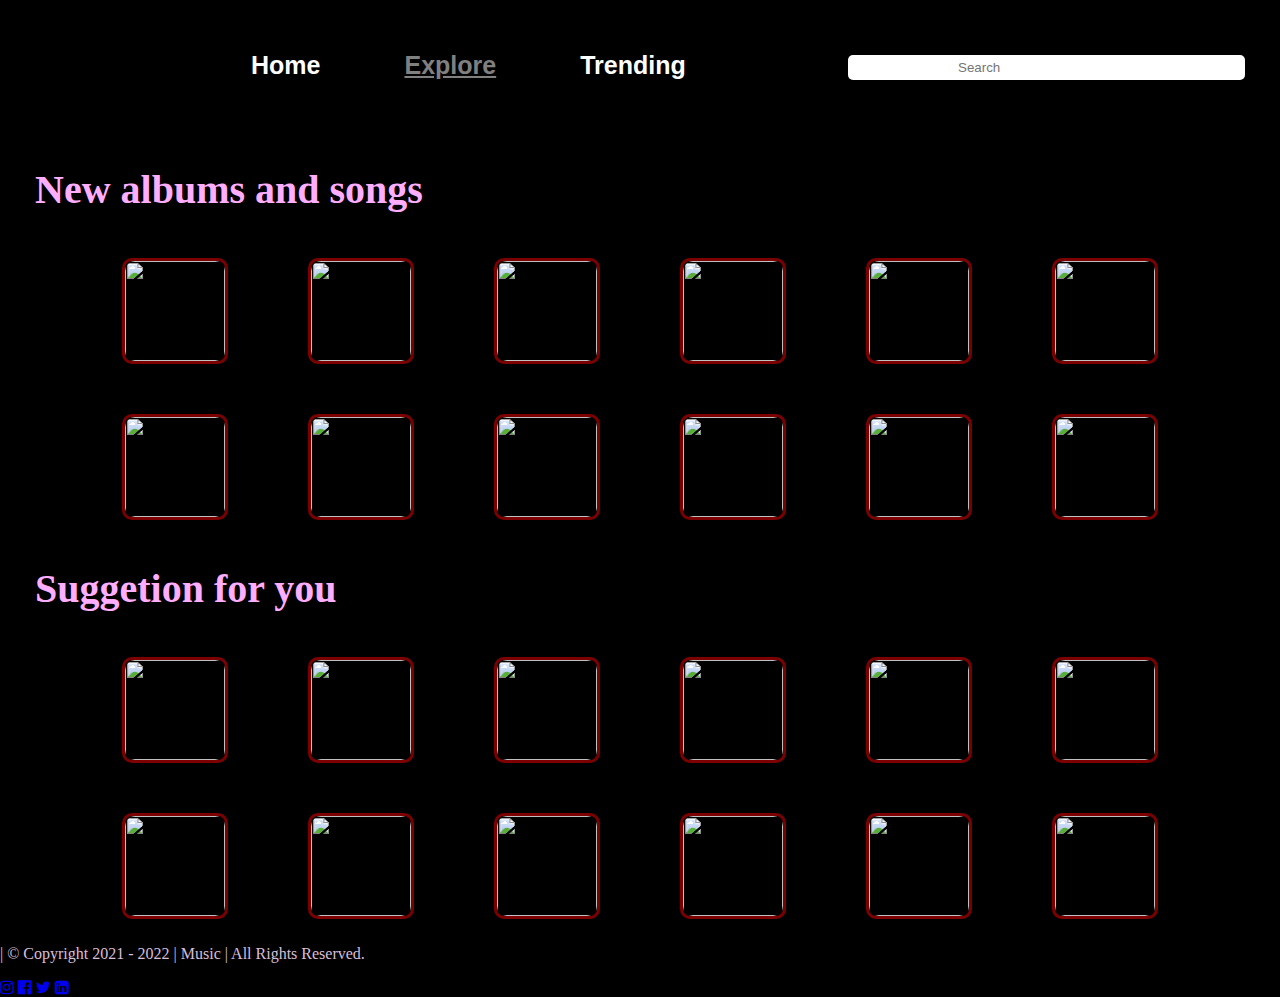
==== explore.html @ 14665129 "Update explore.html" ====
<!DOCTYPE html>
<html lang="en">

    <head>
        <meta charset="UTF-8">
        <meta http-equiv="X-UA-Compatible" content="IE=edge">
        <meta name="viewport" content="width=device-width, initial-scale=1.0">
        <title>musical vibe</title>
        <link rel="stylesheet" href="index.css">
        <link rel="stylesheet" href="explore.css">
        <style>
            @import url('https://fonts.googleapis.com/css2?family=Spartan:wght@300&display=swap');
        </style>
    
        <link rel="stylesheet" href="https://cdnjs.cloudflare.com/ajax/libs/font-awesome/4.7.0/css/font-awesome.min.css">
    </head>

<body>
    <header class="header">
        <div class="left">
            <img src="img/Group 30.png" alt="">
        </div>

        <div class="mid">
            <ul class="nevbar">
                <li><a href="index.html" class="">Home</a></li>
                <li><a
                        href="explore.html" class="active">Explore</a>
                </li>
                <li><a href="trending.html">Trending</a></li>
            </ul>
        </div>

        <div class="search">
            <a href="#"><i class="fa fa-search"></i></a>
            <input type="text" class="btn" name="" placeholder="Search">
        </div>
    </header>
    <p class="pera">New albums and songs</p>
    <div class="boxes">
        <div class="box">
            <img src="img/img2.jpg" alt="">
        </div>
        <div class="box">
            <img src="img/img2.jpg" alt="">
        </div>
        <div class="box">
            <img src="img/img2.jpg" alt="">
        </div>
        <div class="box">
            <img src="img/img2.jpg" alt="">
        </div>
        <div class="box">
            <img src="img/img2.jpg" alt="">
        </div>
        <div class="box">
            <img src="img/img2.jpg" alt="">
        </div>
    </div>
    <div class="boxes">
        <div class="box">
            <img src="img/img2.jpg" alt="">
        </div>
        <div class="box">
            <img src="img/img2.jpg" alt="">
        </div>
        <div class="box">
            <img src="img/img2.jpg" alt="">
        </div>
        <div class="box">
            <img src="img/img2.jpg" alt="">
        </div>
        <div class="box">
            <img src="img/img2.jpg" alt="">
        </div>
        <div class="box">
            <img src="img/img2.jpg" alt="">
        </div>
    </div>
    <p class="pera">Suggetion for you</p>
    <div class="boxes">
        <div class="box">
            <img src="img/img2.jpg" alt="">
        </div>
        <div class="box">
            <img src="img/img2.jpg" alt="">
        </div>
        <div class="box">
            <img src="img/img2.jpg" alt="">
        </div>
        <div class="box">
            <img src="img/img2.jpg" alt="">
        </div>
        <div class="box">
            <img src="img/img2.jpg" alt="">
        </div>
        <div class="box">
            <img src="img/img2.jpg" alt="">
        </div>
    </div>
    <div class="boxes">
        <div class="box">
            <img src="img/img2.jpg" alt="">
        </div>
        <div class="box">
            <img src="img/img2.jpg" alt="">
        </div>
        <div class="box">
            <img src="img/img2.jpg" alt="">
        </div>
        <div class="box">
            <img src="img/img2.jpg" alt="">
        </div>
        <div class="box">
            <img src="img/img2.jpg" alt="">
        </div>
        <div class="box">
            <img src="img/img2.jpg" alt="">
        </div>
    </div>

    <footer class="footer">
        <div class="foot">
            <p>| © Copyright 2021 - 2022 | Music | All Rights Reserved.</p>
        </div>
        <div class="connectionlink">
            <a href="https://www.instagram.com/instagram/?hl=en" target="_blank"><i class="fa fa-instagram" aria-hidden="true"></i></a>
            <a href="https://www.facebook.com/" target="_blank"><i class="fa fa-facebook-official" aria-hidden="true"></i></a>
            <a
                href="https://twitter.com/i/flow/login?input_flow_data=%7B%22requested_variant%22%3A%22eyJsYW5nIjoiZW4ifQ%3D%3D%22%7D" target="_blank"><i
                    class="fa fa-twitter" aria-hidden="true"></i></i></a>
            <a href="https://www.linkedin.com/signup" target="_blank"><i class="fa fa-linkedin-square" aria-hidden="true"></i></i></a>
        </div>
    </footer>
</body>
</html>
---- index.css ----
body {
    background-color: #000000;
    padding: 0px;
    margin: 0px;
    color: thistle;
}

.left{
    position: absolute;
    display: inline-block;
    left: 16px;
    top: 40px;
    font-size: 20px;
    color: white;
    margin: 0 25px 0 25px;
    /* padding: 0 0 0 0; */
}

.left img {
    width: 45px;
    filter: invert(100%);
    text-align: center;
    margin: 0px 22px 0 22px;
}

.logo{
    padding: 0px 21px 0px 21px;
    /* margin: 0px 0px 0px 0px; */
}

.mid {
    display: block;
    width: 50%;
    margin: 0px 0px 0px 200px;
    /* padding: 10px 10px 10px 10px; */
}

ul {
    list-style-type: none;
    display: inline-block;
    margin: 11px;
    padding: 0;
}

.navbar {
    display: inline-block;
    /* border-radius: 10px; */
}

.nevbar li {
    display: inline-block;
    list-style: none;
    margin: 25px;
    padding: 15px;
    font-size: 25px;
    font-family: -apple-system, BlinkMacSystemFont, 'Segoe UI', Roboto, Oxygen, Ubuntu, Cantarell, 'Open Sans', 'Helvetica Neue', sans-serif;
    font-style: normal;
    color: #c377ff;
}
.nevbar li a {
    color: white;
    font-weight: bolder;
    text-decoration: none;
    /* padding: 35px 35px; */
}

.nevbar li a:hover,
.nevbar li a.active {
    text-decoration: underline;
    color: gray;

}

.search{
    position: absolute;
    display: inline-block;
    right: 25px;
    top: 50px;
}

.fa-search{
    color: rgb(0, 0, 0);
}

.btn{
    border: 2px whitesmoke;
    border-radius: 5px;
    margin: 5px 10px 5px 10px;
    padding: 5px 110px 5px 110px;
    cursor: pointer;
}

.btn1 {
  border: 3px solid #8FD6E1;
  background-color: #8FD6E1;
  border-radius: 5px;
  margin: 5px 20px 5px 20px;
  font-size: 20px;
  padding: 7px 90px 7px 90px;
  letter-spacing: 3px;
  cursor: pointer;
}

.btn2 {
  border: 2px solid #8FD6E1;
  border-radius: 5px;
  background-color: transparent;
  margin: 5px 20px 5px 20px;
  padding: 7px 90px 7px 90px;
  font-size: 20px;
  letter-spacing: 3px;
  cursor: pointer;
}

.secontslot {
  background-image: url(img/img1.jpeg);
  display: block;
  width: 100%;
  height: 425px;
  text-align: left;
  font-size: 32px;
  margin: 10px 15px 0px 30px;
  padding: 55px 0px 0px 0;
  background-repeat: no-repeat;
  align-content: center;
}

h1{
    margin: 55px 0 0 25px;
    padding: 0px 0px 62px 0px;
}

.boxes{
    display: flex;
    flex-direction: row;
    justify-content: center;
    margin: 30px 0px 0px 0px;
    padding: 5px;
}

.box{
    height: 100px;
    width: 100px;
    text-align: center;
    border: 3px solid rgb(255 0 0 / 49%);
    border-radius: 10px;
    object-fit: cover;
    /* background-color: rgb(197 7 254); */
    /* background-image: url(img/img2.jpg); */
    margin: 5px 40px 5px 40px;
    /* padding: 10px; */
}
.box img {
    width: 100%;
    height: 100%;
    border-radius: 10px;
}
.pera{
    font-size: 40px;
    font-weight: bold;
    color: #ffaeff;
    margin: 30px;
    padding: 5px;
}
.fonts-spartan{
    font-family: Spartan;
    font-size: Regular;
}
.txt-color-white{
    color: #ffffff;
}
.txt-color-black{
    color:#000000
}
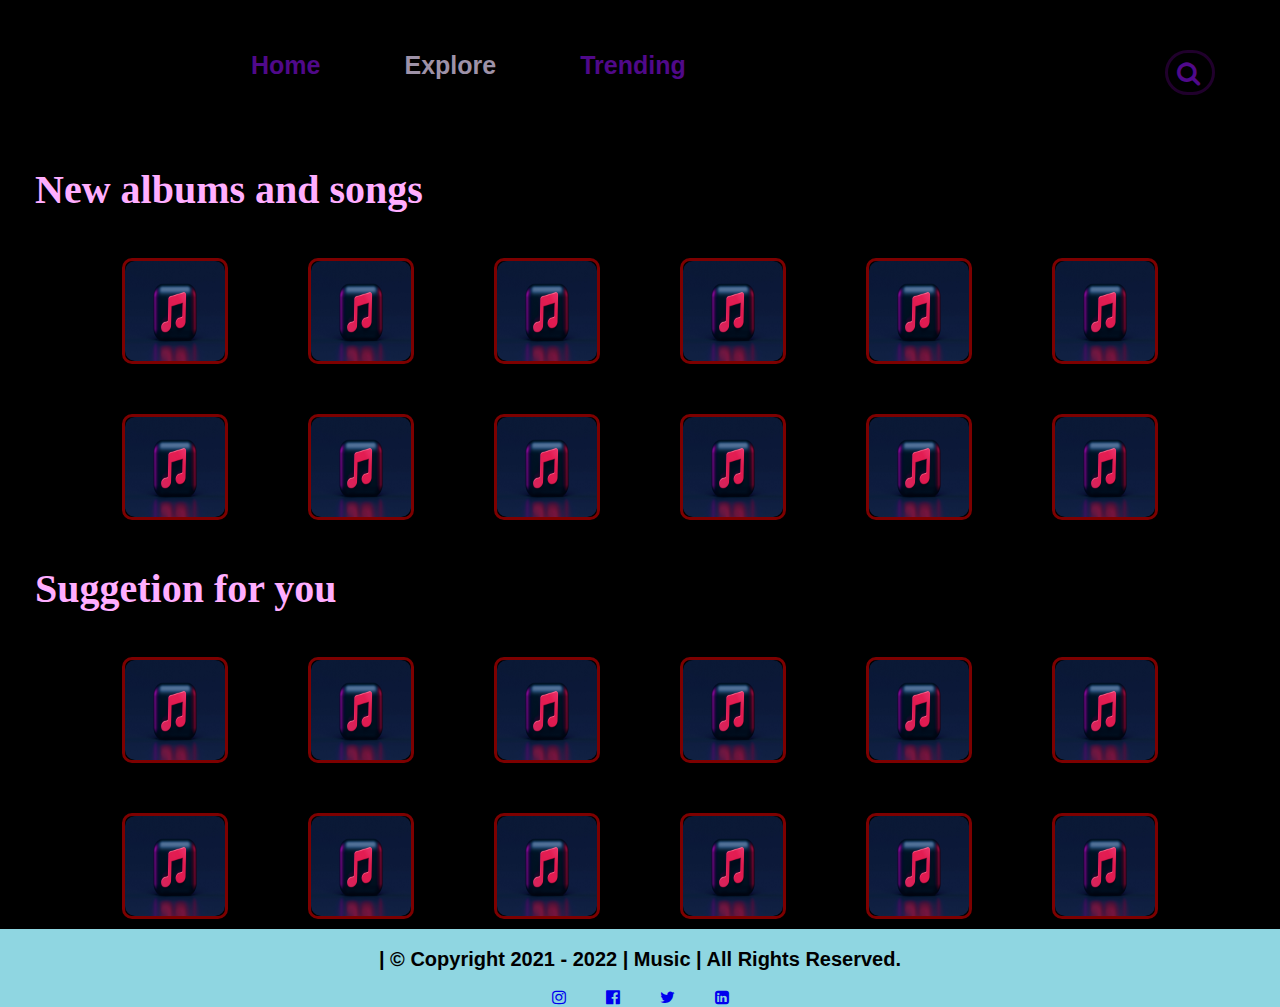
==== commit f3e33d16: "Update explore.html" ====
--- a/explore.html
+++ b/explore.html
@@ -18,7 +18,7 @@
 <body>
     <header class="header">
         <div class="left">
-            <img src="img/Group 30.png" alt="">
+            <img src="img/logo.svg" alt="">
         </div>
 
         <div class="mid">
@@ -32,90 +32,167 @@
         </div>
 
         <div class="search">
-            <a href="#"><i class="fa fa-search"></i></a>
-            <input type="text" class="btn" name="" placeholder="Search">
+            <form name="search">
+                <input type="text" class="input" name="txt" 
+                onmouseout="document.search.txt.value = ''">
+            </form>
+            <i class="fa fa-search"></i>
         </div>
     </header>
     <p class="pera">New albums and songs</p>
     <div class="boxes">
         <div class="box">
-            <img src="img/img2.jpg" alt="">
-        </div>
-        <div class="box">
-            <img src="img/img2.jpg" alt="">
-        </div>
-        <div class="box">
-            <img src="img/img2.jpg" alt="">
-        </div>
-        <div class="box">
-            <img src="img/img2.jpg" alt="">
-        </div>
-        <div class="box">
-            <img src="img/img2.jpg" alt="">
-        </div>
-        <div class="box">
-            <img src="img/img2.jpg" alt="">
-        </div>
-    </div>
-    <div class="boxes">
-        <div class="box">
-            <img src="img/img2.jpg" alt="">
-        </div>
-        <div class="box">
-            <img src="img/img2.jpg" alt="">
-        </div>
-        <div class="box">
-            <img src="img/img2.jpg" alt="">
-        </div>
-        <div class="box">
-            <img src="img/img2.jpg" alt="">
-        </div>
-        <div class="box">
-            <img src="img/img2.jpg" alt="">
-        </div>
-        <div class="box">
-            <img src="img/img2.jpg" alt="">
+            <a href="img\\1.mp3" class="" aria-label="">
+                <img src="img/img2.jpg" alt="" title="unstopable">
+                <span class="play-icon" title="play"></span>
+            </a>
+        </div>
+        <div class="box">
+            <a href="img\\2.mp3" class="" aria-label="">
+                <img src="img/img2.jpg" alt="" title="unstopable">
+                <span class="play-icon" title="play"></span>
+            </a>
+        </div>
+        <div class="box">
+            <a href="img\\3.mp3" class="" aria-label="">
+                <img src="img/img2.jpg" alt="" title="unstopable">
+                <span class="play-icon" title="play"></span>
+            </a>
+        </div>
+        <div class="box">
+            <a href="img\\4.mp3" class="" aria-label="">
+                <img src="img/img2.jpg" alt="" title="unstopable">
+                <span class="play-icon" title="play"></span>
+            </a>
+        </div>
+        <div class="box">
+            <a href="img\\5.mp3" class="" aria-label="">
+                <img src="img/img2.jpg" alt="" title="unstopable">
+                <span class="play-icon" title="play"></span>
+            </a>
+        </div>
+        <div class="box">
+            <a href="img\\6.mp3" class="" aria-label="">
+                <img src="img/img2.jpg" alt="" title="unstopable">
+                <span class="play-icon" title="play"></span>
+            </a>
+        </div>
+    </div>
+
+    <div class="boxes">
+        <div class="box">
+            <a href="img\\7.mp3" class="" aria-label="">
+                <img src="img/img2.jpg" alt="" title="unstopable">
+                <span class="play-icon" title="play"></span>
+            </a>
+        </div>
+        <div class="box">
+            <a href="img\\8.mp3" class="" aria-label="">
+                <img src="img/img2.jpg" alt="" title="unstopable">
+                <span class="play-icon" title="play"></span>
+            </a>
+        </div>
+        <div class="box">
+            <a href="img\\1.mp3" class="" aria-label="">
+                <img src="img/img2.jpg" alt="" title="unstopable">
+                <span class="play-icon" title="play"></span>
+            </a>
+        </div>
+        <div class="box">
+            <a href="img\\1.mp3" class="" aria-label="">
+                <img src="img/img2.jpg" alt="" title="unstopable">
+                <span class="play-icon" title="play"></span>
+            </a>
+        </div>
+        <div class="box">
+            <a href="img\\2.mp3" class="" aria-label="">
+                <img src="img/img2.jpg" alt="" title="unstopable">
+                <span class="play-icon" title="play"></span>
+            </a>
+        </div>
+        <div class="box">
+            <a href="img\\3.mp3" class="" aria-label="">
+                <img src="img/img2.jpg" alt="" title="unstopable">
+                <span class="play-icon" title="play"></span>
+            </a>
         </div>
     </div>
     <p class="pera">Suggetion for you</p>
     <div class="boxes">
         <div class="box">
-            <img src="img/img2.jpg" alt="">
-        </div>
-        <div class="box">
-            <img src="img/img2.jpg" alt="">
-        </div>
-        <div class="box">
-            <img src="img/img2.jpg" alt="">
-        </div>
-        <div class="box">
-            <img src="img/img2.jpg" alt="">
-        </div>
-        <div class="box">
-            <img src="img/img2.jpg" alt="">
-        </div>
-        <div class="box">
-            <img src="img/img2.jpg" alt="">
-        </div>
-    </div>
-    <div class="boxes">
-        <div class="box">
-            <img src="img/img2.jpg" alt="">
-        </div>
-        <div class="box">
-            <img src="img/img2.jpg" alt="">
-        </div>
-        <div class="box">
-            <img src="img/img2.jpg" alt="">
-        </div>
-        <div class="box">
-            <img src="img/img2.jpg" alt="">
-        </div>
-        <div class="box">
-            <img src="img/img2.jpg" alt="">
-        </div>
-        <div class="box">
-            <img src="img/img2.jpg" alt="">
+            <a href="img\\1.mp3" class="" aria-label="">
+                <img src="img/img2.jpg" alt="" title="unstopable">
+                <span class="play-icon" title="play"></span>
+            </a>
+        </div>
+        <div class="box">
+            <a href="img\\2.mp3" class="" aria-label="">
+                <img src="img/img2.jpg" alt="" title="unstopable">
+                <span class="play-icon" title="play"></span>
+            </a>
+        </div>
+        <div class="box">
+            <a href="img\\3.mp3" class="" aria-label="">
+                <img src="img/img2.jpg" alt="" title="unstopable">
+                <span class="play-icon" title="play"></span>
+            </a>
+        </div>
+        <div class="box">
+            <a href="img\\4.mp3" class="" aria-label="">
+                <img src="img/img2.jpg" alt="" title="unstopable">
+                <span class="play-icon" title="play"></span>
+            </a>
+        </div>
+        <div class="box">
+            <a href="img\\5.mp3" class="" aria-label="">
+                <img src="img/img2.jpg" alt="" title="unstopable">
+                <span class="play-icon" title="play"></span>
+            </a>
+        </div>
+        <div class="box">
+            <a href="img\\6.mp3" class="" aria-label="">
+                <img src="img/img2.jpg" alt="" title="unstopable">
+                <span class="play-icon" title="play"></span>
+            </a>
+        </div>
+    </div>
+
+    <div class="boxes">
+        <div class="box">
+            <a href="img\\7.mp3" class="" aria-label="">
+                <img src="img/img2.jpg" alt="" title="unstopable">
+                <span class="play-icon" title="play"></span>
+            </a>
+        </div>
+        <div class="box">
+            <a href="img\\8.mp3" class="" aria-label="">
+                <img src="img/img2.jpg" alt="" title="unstopable">
+                <span class="play-icon" title="play"></span>
+            </a>
+        </div>
+        <div class="box">
+            <a href="img\\1.mp3" class="" aria-label="">
+                <img src="img/img2.jpg" alt="" title="unstopable">
+                <span class="play-icon" title="play"></span>
+            </a>
+        </div>
+        <div class="box">
+            <a href="img\\1.mp3" class="" aria-label="">
+                <img src="img/img2.jpg" alt="" title="unstopable">
+                <span class="play-icon" title="play"></span>
+            </a>
+        </div>
+        <div class="box">
+            <a href="img\\2.mp3" class="" aria-label="">
+                <img src="img/img2.jpg" alt="" title="unstopable">
+                <span class="play-icon" title="play"></span>
+            </a>
+        </div>
+        <div class="box">
+            <a href="img\\3.mp3" class="" aria-label="">
+                <img src="img/img2.jpg" alt="" title="unstopable">
+                <span class="play-icon" title="play"></span>
+            </a>
         </div>
     </div>
 
@@ -132,5 +209,8 @@
             <a href="https://www.linkedin.com/signup" target="_blank"><i class="fa fa-linkedin-square" aria-hidden="true"></i></i></a>
         </div>
     </footer>
+
+    <script src="script.js"></script>
+    <script src="https://kit.fontawesome.com/26504e4a1f.js" crossorigin="anonymous"></script>
 </body>
 </html>
--- a/index.css
+++ b/index.css
@@ -7,25 +7,16 @@
 
 .left{
     position: absolute;
-    display: inline-block;
-    left: 16px;
-    top: 40px;
-    font-size: 20px;
-    color: white;
-    margin: 0 25px 0 25px;
-    /* padding: 0 0 0 0; */
+    left: 15px;
+    top: 35px;
+    /* margin: 0 15px 0 15px; */
 }
 
 .left img {
-    width: 45px;
-    filter: invert(100%);
+    width: 135px;
+    /* filter: invert(100%); */
     text-align: center;
-    margin: 0px 22px 0 22px;
-}
-
-.logo{
-    padding: 0px 21px 0px 21px;
-    /* margin: 0px 0px 0px 0px; */
+    margin: 20px 0px 0px 0px;
 }
 
 .mid {
@@ -55,39 +46,80 @@
     font-size: 25px;
     font-family: -apple-system, BlinkMacSystemFont, 'Segoe UI', Roboto, Oxygen, Ubuntu, Cantarell, 'Open Sans', 'Helvetica Neue', sans-serif;
     font-style: normal;
-    color: #c377ff;
+    color: #50098a;
 }
 .nevbar li a {
-    color: white;
+    color: #50098a;
     font-weight: bolder;
     text-decoration: none;
     /* padding: 35px 35px; */
 }
 
-.nevbar li a:hover,
+.nevbar li a:hover{
+    text-decoration: blink;
+    color: #ffffff;
+    font-size: 27px;
+}
 .nevbar li a.active {
-    text-decoration: underline;
-    color: gray;
-
+    text-decoration: none;
+    color: #9e92a8;
+    /* font-size: 30px; */
+    
+}
+.nevbar li a::before{
+    font-size: 25px;
 }
 
 .search{
+    align-items: center;
+    justify-content: center;
     position: absolute;
     display: inline-block;
-    right: 25px;
-    top: 50px;
-}
-
-.fa-search{
-    color: rgb(0, 0, 0);
-}
-
-.btn{
-    border: 2px whitesmoke;
-    border-radius: 5px;
+    right: 55px;
+    top: 45px;
+    color :#000000
+}
+
+.input{
+    border: solid #20002c;
+    background: none;
+    border-radius: 50px;
+    width: 50px;
     margin: 5px 10px 5px 10px;
-    padding: 5px 110px 5px 110px;
+    padding: 5px;
+    box-sizing: border-box;
+    font-size: 25px;
+    color: white;
+    transition: .5s;
     cursor: pointer;
+}
+.search:hover input{
+    /* background-color: #50098a; */
+    /* border-radius: 5px; */
+    /* background: none; */
+    width: 350px;
+    background: #50098a;
+    border: 2px solid #20002c;
+    
+    
+}
+.search i{
+    position: relative;
+    right: -33px;
+    top: -27px;
+    transform: translate(-50%,-50%);
+    font-size: 25px;
+    color: #50098a;
+    transition: .2s;
+}
+.search:hover i{
+    opacity: 0;
+    z-index:-1;
+}
+
+.button{
+    display: flex;
+    flex-direction: row;
 }
 
 .btn1 {
@@ -119,7 +151,7 @@
   height: 425px;
   text-align: left;
   font-size: 32px;
-  margin: 10px 15px 0px 30px;
+  margin: 10px 15px 0px 0;
   padding: 55px 0px 0px 0;
   background-repeat: no-repeat;
   align-content: center;
@@ -172,3 +204,43 @@
 .txt-color-black{
     color:#000000
 }
+
+.foot{
+    display: flex;
+    color: black;
+    height: 60px;
+    font-family: -apple-system, BlinkMacSystemFont, 'Segoe UI', Roboto, Oxygen, Ubuntu, Cantarell, 'Open Sans', 'Helvetica Neue', sans-serif;
+    font-weight: bold;
+    background-color: #8FD6E1;
+    align-items: center;
+    justify-content: center;
+    font-size: 20px;
+}
+
+.connectionlink{
+    display: flex;
+    background-color: #8FD6E1;
+    align-items: center;
+    justify-content: center;
+}
+
+.fa-instagram{
+    margin: 0px 10px 0px 10px;
+    padding: 0px 10px 0px 10px;
+}
+
+.fa-facebook-official{
+    margin: 0px 10px 0px 10px;
+    padding: 0px 10px 0px 10px;
+}
+
+.fa-twitter{
+    margin: 0px 10px 0px 10px;
+    padding: 0px 10px 0px 10px;
+}
+
+.fa-linkedin-square{
+    margin: 0px 10px 0px 10px;
+    padding: 0px 10px 0px 10px;
+}
+
